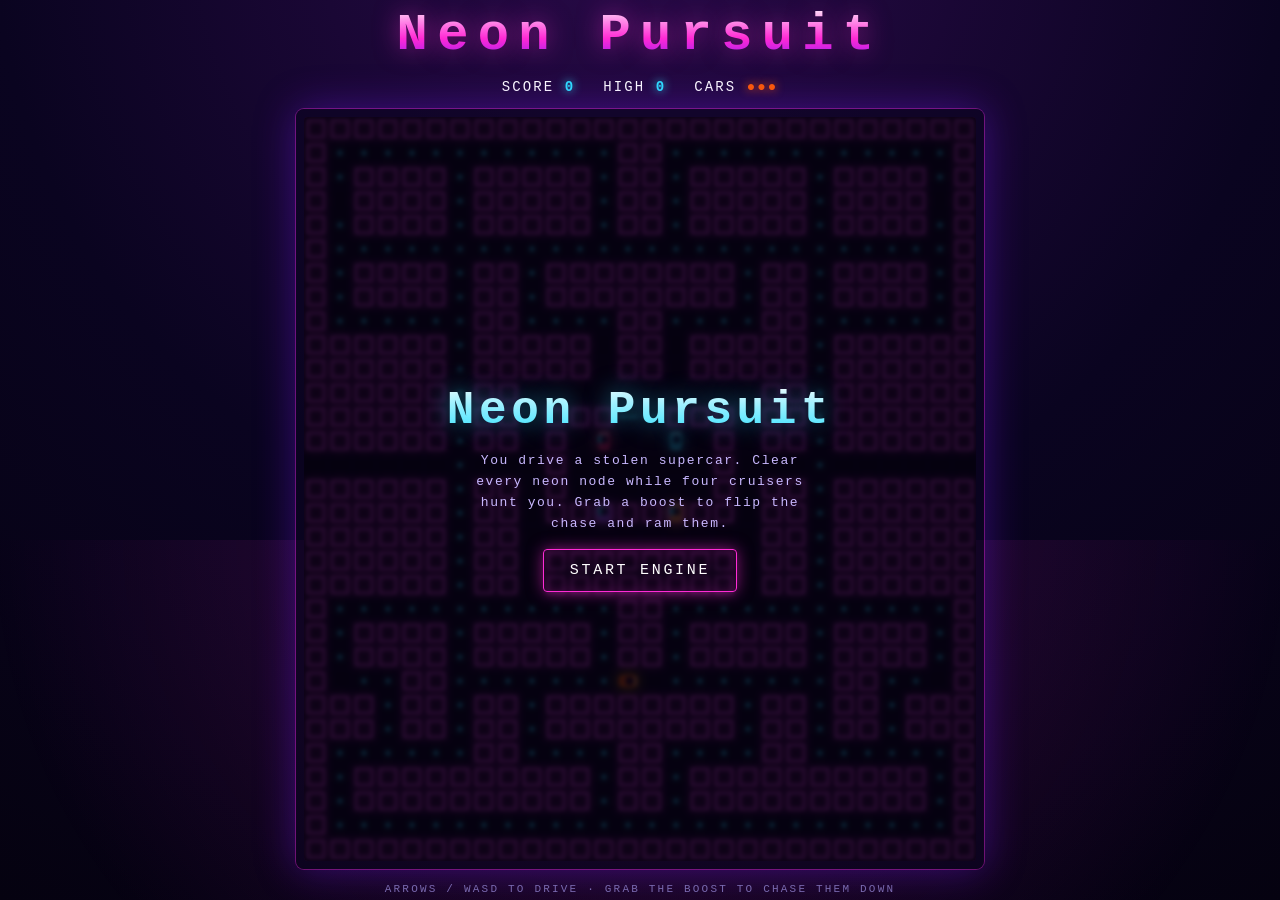
==== pages/game.html @ 7eb63359 "did my first upload" ====
<!DOCTYPE html>
<html lang="en">
<head>
<meta charset="UTF-8">
<meta name="viewport" content="width=device-width, initial-scale=1.0">
<title>NEON PURSUIT</title>
<style>
  :root{
    --bg:#0a0420;
    --grid:#1b0b3a;
    --wall:#2d1b69;
    --wall-glow:#ff2bd6;
    --road:#06030f;
    --player:#ff5c00;
    --player-glow:#ffb000;
    --dot:#2de2ff;
    --power:#fff04d;
    --p1:#ff2d6f;
    --p2:#2de2ff;
    --p3:#b14dff;
    --p4:#ff8a3d;
  }
  *{box-sizing:border-box;margin:0;padding:0;}
  html,body{height:100%;}
  body{
    background:
      radial-gradient(circle at 50% -10%, #2a0a4a 0%, var(--bg) 55%, #050210 100%);
    font-family:'Courier New',monospace;
    color:#fff;
    display:flex;
    flex-direction:column;
    align-items:center;
    justify-content:center;
    min-height:100vh;
    gap:14px;
    overflow:hidden;
    padding:16px;
  }
  /* horizon sun glow at the bottom */
  body::after{
    content:"";
    position:fixed;
    bottom:-40vh; left:50%;
    width:120vw; height:80vh;
    transform:translateX(-50%);
    background:radial-gradient(ellipse at center top, rgba(255,43,214,.18), transparent 60%);
    pointer-events:none;
    z-index:0;
  }
  .title{
    position:relative; z-index:2;
    font-size:clamp(26px,6vw,52px);
    font-weight:bold;
    letter-spacing:.18em;
    background:linear-gradient(180deg,#fff 0%,#ff2bd6 55%,#7a18ff 100%);
    -webkit-background-clip:text; background-clip:text;
    -webkit-text-fill-color:transparent;
    text-shadow:0 0 24px rgba(255,43,214,.5);
    text-align:center;
  }
  .hud{
    position:relative; z-index:2;
    display:flex; gap:28px; align-items:center;
    font-size:14px; letter-spacing:.15em;
    text-transform:uppercase;
  }
  .hud b{color:var(--p2);font-weight:bold;text-shadow:0 0 10px var(--p2);}
  .hud .lives b{color:var(--player);text-shadow:0 0 10px var(--player);}
  .stage{
    position:relative; z-index:2;
    border-radius:8px;
    padding:8px;
    background:rgba(10,4,32,.6);
    box-shadow:0 0 0 1px rgba(255,43,214,.35), 0 0 40px rgba(122,24,255,.4);
  }
  canvas{display:block;border-radius:4px;}
  .msg{
    position:absolute; inset:8px;
    display:none;
    align-items:center; justify-content:center;
    flex-direction:column; gap:14px;
    background:rgba(5,2,16,.82);
    border-radius:4px;
    text-align:center;
    backdrop-filter:blur(2px);
  }
  .msg.show{display:flex;}
  .msg h2{
    font-size:clamp(24px,7vw,46px); letter-spacing:.1em;
    background:linear-gradient(180deg,#fff,#2de2ff);
    -webkit-background-clip:text;background-clip:text;-webkit-text-fill-color:transparent;
    text-shadow:0 0 24px rgba(45,226,255,.5);
  }
  .msg.lose h2{
    background:linear-gradient(180deg,#fff,#ff2d6f);
    -webkit-background-clip:text;background-clip:text;-webkit-text-fill-color:transparent;
    text-shadow:0 0 24px rgba(255,45,111,.5);
  }
  .btn{
    font-family:inherit; cursor:pointer;
    padding:12px 26px; font-size:15px; letter-spacing:.18em; text-transform:uppercase;
    color:#fff; background:transparent;
    border:1px solid var(--wall-glow); border-radius:4px;
    box-shadow:0 0 16px rgba(255,43,214,.5), inset 0 0 16px rgba(255,43,214,.18);
    transition:transform .1s ease, box-shadow .2s ease;
  }
  .btn:hover{transform:translateY(-2px);box-shadow:0 0 26px rgba(255,43,214,.8), inset 0 0 22px rgba(255,43,214,.3);}
  .hint{position:relative;z-index:2;font-size:11px;letter-spacing:.2em;color:#7a6ab0;text-transform:uppercase;}
</style>
</head>
<body>
  <div class="title">Neon Pursuit</div>
  <div class="hud">
    <div>Score <b id="score">0</b></div>
    <div>High <b id="high">0</b></div>
    <div class="lives">Cars <b id="lives">●●●</b></div>
  </div>

  <div class="stage">
    <canvas id="game"></canvas>
    <div class="msg" id="msg">
      <h2 id="msgTitle">Neon Pursuit</h2>
      <p id="msgText" style="letter-spacing:.12em;color:#c9b8ff;font-size:13px;max-width:340px;line-height:1.6;"></p>
      <button class="btn" id="startBtn">Start Engine</button>
    </div>
  </div>
  <div class="hint">Arrows / WASD to drive · Grab the boost to chase them down</div>

<script>
const TILE = 24;
// Map legend: # wall, . dot, o power-pellet/boost, space empty road,
// P player spawn, - police gate/door
const MAP = [
"############################",
"#............##............#",
"#.####.#####.##.#####.####.#",
"#o####.#####.##.#####.####o#",
"#.####.#####.##.#####.####.#",
"#..........................#",
"#.####.##.########.##.####.#",
"#.####.##.########.##.####.#",
"#......##....##....##......#",
"######.##### ## #####.######",
"######.##### ## #####.######",
"######.##          ##.######",
"######.## ###--### ##.######",
"######.## #      # ##.######",
"      .   #      #   .      ",
"######.## #      # ##.######",
"######.## ######## ##.######",
"######.##          ##.######",
"######.## ######## ##.######",
"######.## ######## ##.######",
"#............##............#",
"#.####.#####.##.#####.####.#",
"#.####.#####.##.#####.####.#",
"#o..##.......P .......##..o#",
"###.##.##.########.##.##.###",
"###.##.##.########.##.##.###",
"#......##....##....##......#",
"#.##########.##.##########.#",
"#.##########.##.##########.#",
"#..........................#",
"############################"
];

const ROWS = MAP.length;
const COLS = MAP[0].length;

const canvas = document.getElementById('game');
const ctx = canvas.getContext('2d');
canvas.width = COLS * TILE;
canvas.height = ROWS * TILE;

const scoreEl = document.getElementById('score');
const highEl = document.getElementById('high');
const livesEl = document.getElementById('lives');
const msg = document.getElementById('msg');
const msgTitle = document.getElementById('msgTitle');
const msgText = document.getElementById('msgText');
const startBtn = document.getElementById('startBtn');

let grid, dotsLeft, score, lives, highScore, state, frame, powerTimer;
highScore = Number(localStorage.getItem('neon-high')||0); // safe inside try below
try { highScore = Number(localStorage.getItem('neon-high')||0); } catch(e){ highScore = 0; }
highEl.textContent = highScore;

const POLICE_COLORS = ['--p1','--p2','--p3','--p4'];

let player, police;

function cssVar(name){ return getComputedStyle(document.documentElement).getPropertyValue(name).trim(); }

function buildGrid(){
  grid = [];
  dotsLeft = 0;
  for(let r=0;r<ROWS;r++){
    grid[r]=[];
    for(let c=0;c<COLS;c++){
      const ch = MAP[r][c];
      let cell = {wall:false, dot:false, power:false, gate:false};
      if(ch==='#') cell.wall=true;
      else if(ch==='.'){cell.dot=true; dotsLeft++;}
      else if(ch==='o'){cell.power=true; dotsLeft++;}
      else if(ch==='-'){cell.gate=true;}
      grid[r][c]=cell;
    }
  }
}

function findChar(target){
  for(let r=0;r<ROWS;r++) for(let c=0;c<COLS;c++) if(MAP[r][c]===target) return {r,c};
  return {r:1,c:1};
}

function resetEntities(){
  const p = findChar('P');
  player = {
    x:p.c, y:p.r, px:p.c, py:p.r,
    dir:{x:0,y:0}, want:{x:0,y:0},
    speed:0.12, mouth:0
  };
  // police start near the central pen
  const homes=[{x:12,y:13},{x:15,y:13},{x:12,y:16},{x:15,y:16}];
  police = homes.map((h,i)=>({
    x:h.x, y:h.y, px:h.x, py:h.y,
    dir:{x:0,y:-1},
    speed:0.085 + i*0.004,
    color:cssVar(POLICE_COLORS[i]),
    frightened:false, eaten:false,
    home:h, release:i*45+30, timer:0
  }));
}

function startGame(){
  buildGrid();
  score=0; lives=3; powerTimer=0; frame=0;
  resetEntities();
  updateHud();
  state='play';
  msg.classList.remove('show','lose');
}

function updateHud(){
  scoreEl.textContent=score;
  highEl.textContent=highScore;
  livesEl.textContent='●'.repeat(Math.max(0,lives)) || '—';
}

function tileAt(x,y){
  let r=Math.round(y), c=Math.round(x);
  // tunnel wrap
  if(c<0) c=COLS-1; if(c>=COLS) c=0;
  if(r<0||r>=ROWS) return {wall:true,gate:false};
  return grid[r][c];
}

function canMove(x,y,allowGate){
  let c=Math.round(x), r=Math.round(y);
  if(c<0||c>=COLS) return true; // tunnel
  if(r<0||r>=ROWS) return false;
  const cell=grid[r][c];
  if(cell.wall) return false;
  if(cell.gate && !allowGate) return false;
  return true;
}

const keymap={
  ArrowUp:[0,-1],ArrowDown:[0,1],ArrowLeft:[-1,0],ArrowRight:[1,0],
  w:[0,-1],s:[0,1],a:[-1,0],d:[1,0],W:[0,-1],S:[0,1],A:[-1,0],D:[1,0]
};
addEventListener('keydown',e=>{
  if(keymap[e.key]){
    e.preventDefault();
    player.want={x:keymap[e.key][0],y:keymap[e.key][1]};
  }
});

function aligned(e){ return Math.abs(e.x-Math.round(e.x))<0.06 && Math.abs(e.y-Math.round(e.y))<0.06; }

function moveEntity(e, allowGate){
  if(aligned(e)){
    e.x=Math.round(e.x); e.y=Math.round(e.y);
    // player: try desired direction
    if(e===player && (player.want.x||player.want.y)){
      if(canMove(e.x+player.want.x, e.y+player.want.y, allowGate)){
        e.dir={...player.want};
      }
    }
    if(!canMove(e.x+e.dir.x, e.y+e.dir.y, allowGate)){
      if(e===player){ e.dir={x:0,y:0}; }
    }
  }
  e.x += e.dir.x*e.speed;
  e.y += e.dir.y*e.speed;
  // tunnel wrap
  if(e.x< -0.5) e.x=COLS-0.5;
  if(e.x> COLS-0.5) e.x=-0.5;
}

function policeAI(e){
  if(!aligned(e)) return;
  e.x=Math.round(e.x); e.y=Math.round(e.y);
  const allowGate = e.eaten || (e.atHome);
  // choose direction toward target, avoiding reversing unless dead end
  const opts=[[1,0],[-1,0],[0,1],[0,-1]].filter(([dx,dy])=>{
    if(dx===-e.dir.x && dy===-e.dir.y) return false; // no reverse
    return canMove(e.x+dx,e.y+dy, e.eaten);
  });
  let choices = opts.length?opts:[[-e.dir.x,-e.dir.y]];

  let target;
  if(e.eaten){ target={x:e.home.x,y:e.home.y}; }
  else if(e.frightened){
    // run away: pick farthest
    choices.sort(()=>Math.random()-0.5);
    target=null;
  } else {
    target={x:player.x + player.dir.x*2, y:player.y + player.dir.y*2};
  }

  if(target){
    choices.sort((A,B)=>{
      const da=(e.x+A[0]-target.x)**2+(e.y+A[1]-target.y)**2;
      const db=(e.x+B[0]-target.x)**2+(e.y+B[1]-target.y)**2;
      return da-db;
    });
  }
  const pick=choices[0];
  e.dir={x:pick[0],y:pick[1]};

  if(e.eaten && Math.abs(e.x-e.home.x)<0.6 && Math.abs(e.y-e.home.y)<0.6){
    e.eaten=false; e.frightened=false;
  }
}

function eatStuff(){
  const c=Math.round(player.x), r=Math.round(player.y);
  if(r<0||r>=ROWS||c<0||c>=COLS) return;
  const cell=grid[r][c];
  if(cell.dot){ cell.dot=false; dotsLeft--; score+=10; updateHud(); }
  if(cell.power){
    cell.power=false; dotsLeft--; score+=50; powerTimer=400;
    police.forEach(p=>{ if(!p.eaten) p.frightened=true; });
    updateHud();
  }
  if(dotsLeft<=0){ win(); }
}

function checkCollisions(){
  police.forEach(p=>{
    const d=Math.hypot(p.x-player.x, p.y-player.y);
    if(d<0.6){
      if(p.frightened && !p.eaten){
        p.eaten=true; p.frightened=false; score+=200; updateHud();
      } else if(!p.eaten){
        loseLife();
      }
    }
  });
}

function loseLife(){
  lives--; updateHud();
  if(lives<=0){ gameOver(); return; }
  // brief reset
  const p=findChar('P');
  player.x=p.c; player.y=p.r; player.dir={x:0,y:0}; player.want={x:0,y:0};
  police.forEach((pl,i)=>{
    pl.x=pl.home.x; pl.y=pl.home.y; pl.dir={x:0,y:-1};
    pl.frightened=false; pl.eaten=false; pl.timer=0; pl.release=i*30+20;
  });
  powerTimer=0;
  state='pause'; setTimeout(()=>{ if(state==='pause') state='play'; },800);
}

function win(){
  state='over';
  saveHigh();
  msg.classList.remove('lose'); msg.classList.add('show');
  msgTitle.textContent='You Escaped';
  msgText.textContent='Outran every cruiser on the grid. Score '+score+'.';
  startBtn.textContent='Drive Again';
}
function gameOver(){
  state='over';
  saveHigh();
  msg.classList.add('show','lose');
  msgTitle.textContent='Busted';
  msgText.textContent='The police boxed you in. Final score '+score+'.';
  startBtn.textContent='Retry';
}
function saveHigh(){
  if(score>highScore){ highScore=score; try{localStorage.setItem('neon-high',highScore);}catch(e){} }
  updateHud();
}

/* ---------- RENDERING ---------- */
function drawMaze(){
  ctx.fillStyle=cssVar('--road');
  ctx.fillRect(0,0,canvas.width,canvas.height);

  // faint synth grid floor
  ctx.strokeStyle='rgba(122,24,255,0.08)';
  ctx.lineWidth=1;
  for(let x=0;x<=COLS;x++){ctx.beginPath();ctx.moveTo(x*TILE,0);ctx.lineTo(x*TILE,canvas.height);ctx.stroke();}
  for(let y=0;y<=ROWS;y++){ctx.beginPath();ctx.moveTo(0,y*TILE);ctx.lineTo(canvas.width,y*TILE);ctx.stroke();}

  const wall=cssVar('--wall-glow');
  for(let r=0;r<ROWS;r++){
    for(let c=0;c<COLS;c++){
      const cell=grid[r][c];
      const x=c*TILE, y=r*TILE;
      if(cell.wall){
        ctx.save();
        ctx.shadowColor=wall; ctx.shadowBlur=10;
        ctx.strokeStyle=wall; ctx.lineWidth=2.5;
        ctx.strokeRect(x+4,y+4,TILE-8,TILE-8);
        ctx.shadowBlur=0;
        ctx.strokeStyle='rgba(45,226,255,0.35)';
        ctx.lineWidth=1;
        ctx.strokeRect(x+4,y+4,TILE-8,TILE-8);
        ctx.restore();
      }
      if(cell.gate){
        ctx.strokeStyle='rgba(45,226,255,0.7)';
        ctx.lineWidth=3;
        ctx.beginPath();ctx.moveTo(x+2,y+TILE/2);ctx.lineTo(x+TILE-2,y+TILE/2);ctx.stroke();
      }
      if(cell.dot){
        ctx.fillStyle=cssVar('--dot');
        ctx.shadowColor=cssVar('--dot'); ctx.shadowBlur=6;
        ctx.beginPath();ctx.arc(x+TILE/2,y+TILE/2,2.2,0,7);ctx.fill();
        ctx.shadowBlur=0;
      }
      if(cell.power){
        const pulse=3.5+Math.sin(frame*0.18)*1.6;
        ctx.fillStyle=cssVar('--power');
        ctx.shadowColor=cssVar('--power'); ctx.shadowBlur=14;
        ctx.beginPath();ctx.arc(x+TILE/2,y+TILE/2,pulse,0,7);ctx.fill();
        ctx.shadowBlur=0;
      }
    }
  }
}

function drawCar(cx,cy,angle,bodyColor,glowColor,isPolice,flash){
  ctx.save();
  ctx.translate(cx,cy);
  ctx.rotate(angle);
  const w=TILE*0.78, h=TILE*0.5;
  ctx.shadowColor=glowColor; ctx.shadowBlur=14;
  // body
  ctx.fillStyle=bodyColor;
  roundRect(-w/2,-h/2,w,h,4); ctx.fill();
  ctx.shadowBlur=0;
  // cabin
  ctx.fillStyle='rgba(10,4,32,0.85)';
  roundRect(-w*0.12,-h*0.34,w*0.42,h*0.68,2); ctx.fill();
  // headlights (front = +x)
  ctx.fillStyle=isPolice?'#fff':'#fff7c0';
  ctx.fillRect(w/2-3,-h/2+2,2,3);
  ctx.fillRect(w/2-3,h/2-5,2,3);
  // police light bar
  if(isPolice){
    ctx.fillStyle = flash ? '#ff2d6f' : '#2de2ff';
    ctx.shadowColor = ctx.fillStyle; ctx.shadowBlur=10;
    roundRect(-w*0.12,-h*0.5,w*0.42,3,1); ctx.fill();
    ctx.shadowBlur=0;
  }
  ctx.restore();
}
function roundRect(x,y,w,h,r){
  ctx.beginPath();
  ctx.moveTo(x+r,y);
  ctx.arcTo(x+w,y,x+w,y+h,r);
  ctx.arcTo(x+w,y+h,x,y+h,r);
  ctx.arcTo(x,y+h,x,y,r);
  ctx.arcTo(x,y,x+w,y,r);
  ctx.closePath();
}

function dirAngle(d){
  if(d.x>0) return 0;
  if(d.x<0) return Math.PI;
  if(d.y>0) return Math.PI/2;
  if(d.y<0) return -Math.PI/2;
  return 0;
}

function drawEntities(){
  // player sports car
  const pcx=player.x*TILE+TILE/2, pcy=player.y*TILE+TILE/2;
  let ang = (player.dir.x||player.dir.y) ? dirAngle(player.dir) : 0;
  drawCar(pcx,pcy,ang,cssVar('--player'),cssVar('--player-glow'),false,false);

  // police
  police.forEach(p=>{
    const cx=p.x*TILE+TILE/2, cy=p.y*TILE+TILE/2;
    let col=p.color, glow=p.color;
    if(p.eaten){ col='rgba(45,226,255,0.25)'; glow='rgba(45,226,255,0.4)'; }
    else if(p.frightened){
      const blink = powerTimer<120 && Math.floor(frame/8)%2===0;
      col = blink ? '#fff' : '#1240ff'; glow=col;
    }
    drawCar(cx,cy,dirAngle(p.dir),col,glow,true,Math.floor(frame/6)%2===0);
  });
}

/* ---------- LOOP ---------- */
function loop(){
  requestAnimationFrame(loop);
  frame++;
  if(state==='play'){
    moveEntity(player,false);
    eatStuff();
    police.forEach(p=>{
      p.timer++;
      const released = p.timer>p.release;
      p.atHome = !released;
      if(!released){
        // idle bobbing in the pen
        p.dir = (Math.floor(frame/40)%2===0)?{x:0,y:-1}:{x:0,y:1};
        if(!canMove(p.x+p.dir.x,p.y+p.dir.y,true)) p.dir={x:-p.dir.x,y:-p.dir.y};
        moveEntity(p,true);
      } else {
        policeAI(p);
        moveEntity(p, p.eaten);
      }
    });
    if(powerTimer>0){
      powerTimer--;
      if(powerTimer===0) police.forEach(p=>p.frightened=false);
    }
    checkCollisions();
  }
  drawMaze();
  drawEntities();
}

startBtn.addEventListener('click',startGame);

// initial idle screen
buildGrid(); resetEntities();
msg.classList.add('show');
msgTitle.textContent='Neon Pursuit';
msgText.textContent='You drive a stolen supercar. Clear every neon node while four cruisers hunt you. Grab a boost to flip the chase and ram them.';
loop();
</script>
</body>
</html>
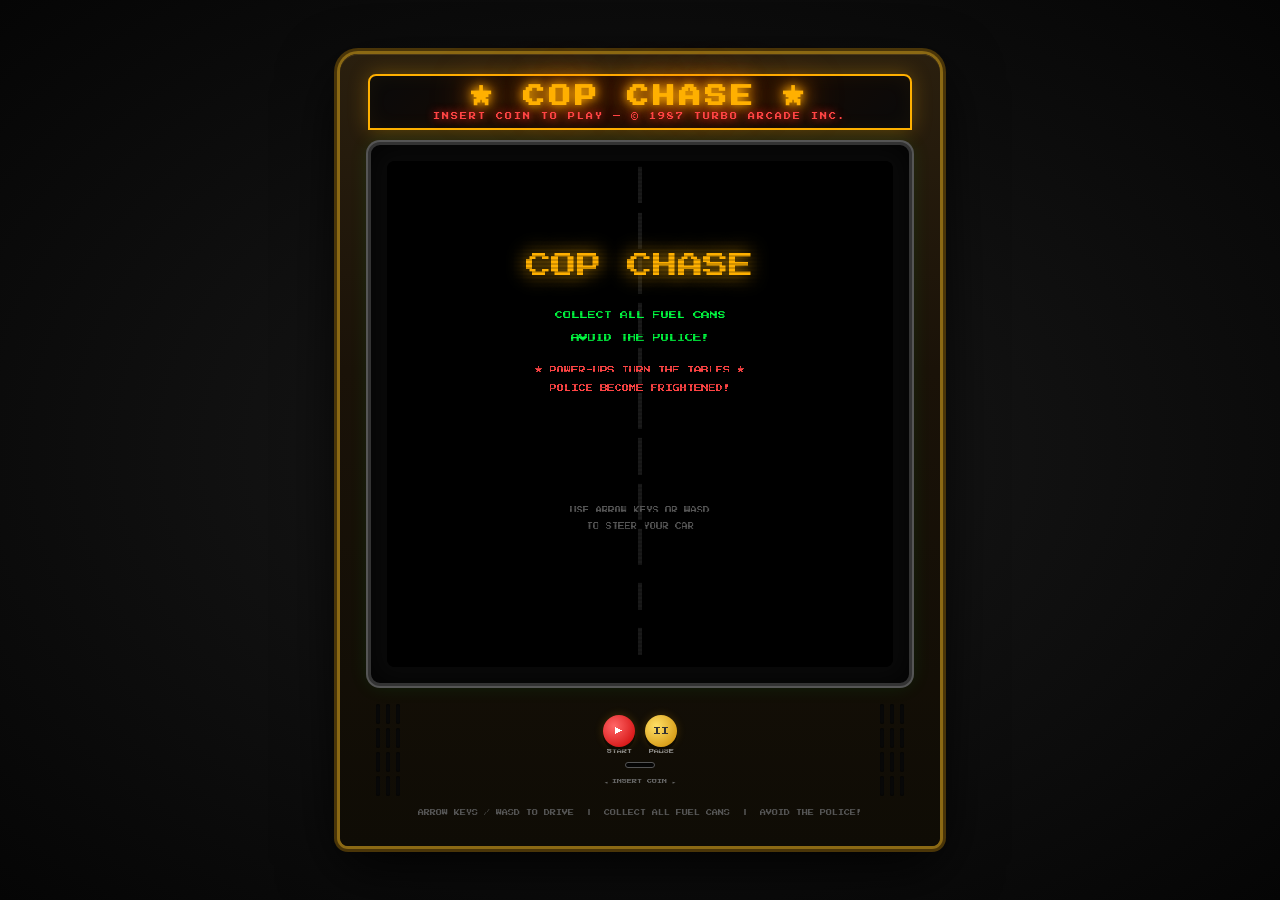
==== commit 78aff048: "made updates to these files, so here's the update." ====
--- a/pages/game.html
+++ b/pages/game.html
@@ -3,549 +3,1069 @@
 <head>
 <meta charset="UTF-8">
 <meta name="viewport" content="width=device-width, initial-scale=1.0">
-<title>NEON PURSUIT</title>
+<title>COP CHASE - Arcade</title>
+<link href="https://fonts.googleapis.com/css2?family=Press+Start+2P&display=swap" rel="stylesheet">
 <style>
-  :root{
-    --bg:#0a0420;
-    --grid:#1b0b3a;
-    --wall:#2d1b69;
-    --wall-glow:#ff2bd6;
-    --road:#06030f;
-    --player:#ff5c00;
-    --player-glow:#ffb000;
-    --dot:#2de2ff;
-    --power:#fff04d;
-    --p1:#ff2d6f;
-    --p2:#2de2ff;
-    --p3:#b14dff;
-    --p4:#ff8a3d;
-  }
-  *{box-sizing:border-box;margin:0;padding:0;}
-  html,body{height:100%;}
-  body{
-    background:
-      radial-gradient(circle at 50% -10%, #2a0a4a 0%, var(--bg) 55%, #050210 100%);
-    font-family:'Courier New',monospace;
-    color:#fff;
-    display:flex;
-    flex-direction:column;
-    align-items:center;
-    justify-content:center;
-    min-height:100vh;
-    gap:14px;
-    overflow:hidden;
-    padding:16px;
-  }
-  /* horizon sun glow at the bottom */
-  body::after{
-    content:"";
-    position:fixed;
-    bottom:-40vh; left:50%;
-    width:120vw; height:80vh;
-    transform:translateX(-50%);
-    background:radial-gradient(ellipse at center top, rgba(255,43,214,.18), transparent 60%);
-    pointer-events:none;
-    z-index:0;
-  }
-  .title{
-    position:relative; z-index:2;
-    font-size:clamp(26px,6vw,52px);
-    font-weight:bold;
-    letter-spacing:.18em;
-    background:linear-gradient(180deg,#fff 0%,#ff2bd6 55%,#7a18ff 100%);
-    -webkit-background-clip:text; background-clip:text;
-    -webkit-text-fill-color:transparent;
-    text-shadow:0 0 24px rgba(255,43,214,.5);
-    text-align:center;
-  }
-  .hud{
-    position:relative; z-index:2;
-    display:flex; gap:28px; align-items:center;
-    font-size:14px; letter-spacing:.15em;
-    text-transform:uppercase;
-  }
-  .hud b{color:var(--p2);font-weight:bold;text-shadow:0 0 10px var(--p2);}
-  .hud .lives b{color:var(--player);text-shadow:0 0 10px var(--player);}
-  .stage{
-    position:relative; z-index:2;
-    border-radius:8px;
-    padding:8px;
-    background:rgba(10,4,32,.6);
-    box-shadow:0 0 0 1px rgba(255,43,214,.35), 0 0 40px rgba(122,24,255,.4);
-  }
-  canvas{display:block;border-radius:4px;}
-  .msg{
-    position:absolute; inset:8px;
-    display:none;
-    align-items:center; justify-content:center;
-    flex-direction:column; gap:14px;
-    background:rgba(5,2,16,.82);
-    border-radius:4px;
-    text-align:center;
-    backdrop-filter:blur(2px);
-  }
-  .msg.show{display:flex;}
-  .msg h2{
-    font-size:clamp(24px,7vw,46px); letter-spacing:.1em;
-    background:linear-gradient(180deg,#fff,#2de2ff);
-    -webkit-background-clip:text;background-clip:text;-webkit-text-fill-color:transparent;
-    text-shadow:0 0 24px rgba(45,226,255,.5);
-  }
-  .msg.lose h2{
-    background:linear-gradient(180deg,#fff,#ff2d6f);
-    -webkit-background-clip:text;background-clip:text;-webkit-text-fill-color:transparent;
-    text-shadow:0 0 24px rgba(255,45,111,.5);
-  }
-  .btn{
-    font-family:inherit; cursor:pointer;
-    padding:12px 26px; font-size:15px; letter-spacing:.18em; text-transform:uppercase;
-    color:#fff; background:transparent;
-    border:1px solid var(--wall-glow); border-radius:4px;
-    box-shadow:0 0 16px rgba(255,43,214,.5), inset 0 0 16px rgba(255,43,214,.18);
-    transition:transform .1s ease, box-shadow .2s ease;
-  }
-  .btn:hover{transform:translateY(-2px);box-shadow:0 0 26px rgba(255,43,214,.8), inset 0 0 22px rgba(255,43,214,.3);}
-  .hint{position:relative;z-index:2;font-size:11px;letter-spacing:.2em;color:#7a6ab0;text-transform:uppercase;}
+  * { margin: 0; padding: 0; box-sizing: border-box; }
+
+  body {
+    background: #111;
+    display: flex;
+    align-items: center;
+    justify-content: center;
+    min-height: 100vh;
+    font-family: 'Press Start 2P', monospace;
+    background: radial-gradient(ellipse at center, #1a1a1a 0%, #050505 100%);
+  }
+
+  .cabinet {
+    display: flex;
+    flex-direction: column;
+    align-items: center;
+    background: linear-gradient(180deg, #2a1f0e 0%, #1a1208 40%, #0f0c05 100%);
+    border-radius: 18px 18px 8px 8px;
+    padding: 20px 28px 28px;
+    box-shadow:
+      0 0 0 3px #8B6914,
+      0 0 0 6px #4a3508,
+      0 20px 60px rgba(0,0,0,0.9),
+      inset 0 1px 0 rgba(255,200,80,0.15);
+    position: relative;
+    max-width: 600px;
+    width: 100%;
+  }
+
+  .marquee {
+    background: linear-gradient(135deg, #0a0a0a 0%, #1a0a00 50%, #0a0a0a 100%);
+    border: 2px solid #FFB000;
+    border-radius: 8px 8px 0 0;
+    padding: 10px 24px 8px;
+    margin-bottom: 12px;
+    text-align: center;
+    box-shadow: 0 0 20px rgba(255,176,0,0.3), inset 0 0 20px rgba(255,176,0,0.05);
+    width: 100%;
+  }
+
+  .marquee h1 {
+    font-size: 22px;
+    color: #FFB000;
+    text-shadow: 0 0 10px #FFB000, 0 0 20px #FF8800, 0 0 40px #FF6600;
+    letter-spacing: 4px;
+    animation: flicker 4s infinite;
+  }
+
+  .marquee .sub {
+    font-size: 7px;
+    color: #FF4444;
+    letter-spacing: 2px;
+    margin-top: 5px;
+    text-shadow: 0 0 8px #FF2222;
+  }
+
+  @keyframes flicker {
+    0%,95%,100% { opacity: 1; }
+    96% { opacity: 0.8; }
+    97% { opacity: 1; }
+    98% { opacity: 0.6; }
+    99% { opacity: 1; }
+  }
+
+  .screen-bezel {
+    background: #0a0a0a;
+    border-radius: 12px;
+    padding: 16px;
+    border: 3px solid #333;
+    box-shadow:
+      inset 0 0 30px rgba(0,0,0,0.8),
+      0 0 0 2px #555,
+      0 0 20px rgba(0,255,65,0.1);
+    position: relative;
+    width: 100%;
+  }
+
+  .screen-inner {
+    position: relative;
+    border-radius: 8px;
+    overflow: hidden;
+    background: #000;
+  }
+
+  canvas {
+    display: block;
+    width: 100%;
+    image-rendering: pixelated;
+    border-radius: 6px;
+  }
+
+  /* CRT scanline overlay */
+  .screen-inner::after {
+    content: '';
+    position: absolute;
+    inset: 0;
+    background: repeating-linear-gradient(
+      0deg,
+      transparent,
+      transparent 2px,
+      rgba(0,0,0,0.18) 2px,
+      rgba(0,0,0,0.18) 4px
+    );
+    pointer-events: none;
+    border-radius: 6px;
+    z-index: 10;
+  }
+
+  /* CRT phosphor glow */
+  .screen-inner::before {
+    content: '';
+    position: absolute;
+    inset: 0;
+    background: radial-gradient(ellipse at center, transparent 60%, rgba(0,0,0,0.4) 100%);
+    pointer-events: none;
+    border-radius: 6px;
+    z-index: 11;
+  }
+
+  .controls-panel {
+    display: flex;
+    align-items: center;
+    justify-content: space-between;
+    width: 100%;
+    margin-top: 18px;
+    padding: 0 8px;
+    gap: 12px;
+  }
+
+  .speaker-grills {
+    display: flex;
+    gap: 6px;
+  }
+
+  .speaker-col {
+    display: flex;
+    flex-direction: column;
+    gap: 4px;
+  }
+
+  .speaker-hole {
+    width: 4px;
+    height: 20px;
+    background: #0a0a0a;
+    border-radius: 2px;
+    box-shadow: inset 0 0 3px rgba(0,0,0,0.8);
+  }
+
+  .center-controls {
+    display: flex;
+    flex-direction: column;
+    align-items: center;
+    gap: 8px;
+  }
+
+  .btn-row {
+    display: flex;
+    gap: 10px;
+  }
+
+  .arcade-btn {
+    width: 32px;
+    height: 32px;
+    border-radius: 50%;
+    border: none;
+    cursor: pointer;
+    font-size: 8px;
+    font-family: 'Press Start 2P', monospace;
+    box-shadow:
+      0 4px 0 rgba(0,0,0,0.5),
+      0 0 10px rgba(255,176,0,0.2);
+    transition: transform 0.1s, box-shadow 0.1s;
+    position: relative;
+    top: 0;
+  }
+
+  .arcade-btn:active {
+    top: 3px;
+    box-shadow: 0 1px 0 rgba(0,0,0,0.5);
+  }
+
+  .btn-red { background: radial-gradient(circle at 35% 35%, #FF6666, #CC0000); color: #fff; }
+  .btn-yellow { background: radial-gradient(circle at 35% 35%, #FFE066, #CC8800); color: #333; }
+  .btn-label {
+    font-size: 5px;
+    color: #888;
+    text-align: center;
+    margin-top: 2px;
+  }
+
+  .coin-slot {
+    background: #0a0a0a;
+    width: 30px;
+    height: 6px;
+    border-radius: 3px;
+    border: 1px solid #555;
+    box-shadow: inset 0 2px 4px rgba(0,0,0,0.8);
+  }
+
+  .coin-label {
+    font-size: 5px;
+    color: #666;
+    margin-top: 3px;
+  }
+
+  .instructions {
+    font-size: 6px;
+    color: #555;
+    text-align: center;
+    margin-top: 12px;
+    line-height: 1.8;
+  }
 </style>
 </head>
 <body>
-  <div class="title">Neon Pursuit</div>
-  <div class="hud">
-    <div>Score <b id="score">0</b></div>
-    <div>High <b id="high">0</b></div>
-    <div class="lives">Cars <b id="lives">●●●</b></div>
+
+<div class="cabinet">
+  <div class="marquee">
+    <h1>★ COP CHASE ★</h1>
+    <div class="sub">INSERT COIN TO PLAY — © 1987 TURBO ARCADE INC.</div>
   </div>
 
-  <div class="stage">
-    <canvas id="game"></canvas>
-    <div class="msg" id="msg">
-      <h2 id="msgTitle">Neon Pursuit</h2>
-      <p id="msgText" style="letter-spacing:.12em;color:#c9b8ff;font-size:13px;max-width:340px;line-height:1.6;"></p>
-      <button class="btn" id="startBtn">Start Engine</button>
+  <div class="screen-bezel">
+    <div class="screen-inner">
+      <canvas id="gameCanvas" width="560" height="560"></canvas>
     </div>
   </div>
-  <div class="hint">Arrows / WASD to drive · Grab the boost to chase them down</div>
+
+  <div class="controls-panel">
+    <div class="speaker-grills">
+      <div class="speaker-col">
+        <div class="speaker-hole"></div><div class="speaker-hole"></div>
+        <div class="speaker-hole"></div><div class="speaker-hole"></div>
+      </div>
+      <div class="speaker-col">
+        <div class="speaker-hole"></div><div class="speaker-hole"></div>
+        <div class="speaker-hole"></div><div class="speaker-hole"></div>
+      </div>
+      <div class="speaker-col">
+        <div class="speaker-hole"></div><div class="speaker-hole"></div>
+        <div class="speaker-hole"></div><div class="speaker-hole"></div>
+      </div>
+    </div>
+
+    <div class="center-controls">
+      <div class="btn-row">
+        <div style="text-align:center">
+          <button class="arcade-btn btn-red" onclick="startGame()">▶</button>
+          <div class="btn-label">START</div>
+        </div>
+        <div style="text-align:center">
+          <button class="arcade-btn btn-yellow" onclick="pauseGame()">II</button>
+          <div class="btn-label">PAUSE</div>
+        </div>
+      </div>
+      <div class="coin-slot"></div>
+      <div class="coin-label">◄ INSERT COIN ►</div>
+    </div>
+
+    <div class="speaker-grills">
+      <div class="speaker-col">
+        <div class="speaker-hole"></div><div class="speaker-hole"></div>
+        <div class="speaker-hole"></div><div class="speaker-hole"></div>
+      </div>
+      <div class="speaker-col">
+        <div class="speaker-hole"></div><div class="speaker-hole"></div>
+        <div class="speaker-hole"></div><div class="speaker-hole"></div>
+      </div>
+      <div class="speaker-col">
+        <div class="speaker-hole"></div><div class="speaker-hole"></div>
+        <div class="speaker-hole"></div><div class="speaker-hole"></div>
+      </div>
+    </div>
+  </div>
+
+  <div class="instructions">ARROW KEYS / WASD TO DRIVE &nbsp;|&nbsp; COLLECT ALL FUEL CANS &nbsp;|&nbsp; AVOID THE POLICE!</div>
+</div>
 
 <script>
-const TILE = 24;
-// Map legend: # wall, . dot, o power-pellet/boost, space empty road,
-// P player spawn, - police gate/door
-const MAP = [
-"############################",
-"#............##............#",
-"#.####.#####.##.#####.####.#",
-"#o####.#####.##.#####.####o#",
-"#.####.#####.##.#####.####.#",
-"#..........................#",
-"#.####.##.########.##.####.#",
-"#.####.##.########.##.####.#",
-"#......##....##....##......#",
-"######.##### ## #####.######",
-"######.##### ## #####.######",
-"######.##          ##.######",
-"######.## ###--### ##.######",
-"######.## #      # ##.######",
-"      .   #      #   .      ",
-"######.## #      # ##.######",
-"######.## ######## ##.######",
-"######.##          ##.######",
-"######.## ######## ##.######",
-"######.## ######## ##.######",
-"#............##............#",
-"#.####.#####.##.#####.####.#",
-"#.####.#####.##.#####.####.#",
-"#o..##.......P .......##..o#",
-"###.##.##.########.##.##.###",
-"###.##.##.########.##.##.###",
-"#......##....##....##......#",
-"#.##########.##.##########.#",
-"#.##########.##.##########.#",
-"#..........................#",
-"############################"
+const canvas = document.getElementById('gameCanvas');
+const ctx = canvas.getContext('2d');
+
+const CELL = 28;
+const COLS = 20;
+const ROWS = 20;
+const W = COLS * CELL;
+const H = ROWS * CELL;
+
+// Maze: 0=path, 1=wall, 2=fuel(dot), 3=powerup(energizer), 4=empty
+const MAZE_TEMPLATE = [
+  [1,1,1,1,1,1,1,1,1,1,1,1,1,1,1,1,1,1,1,1],
+  [1,2,2,2,2,2,2,2,2,1,1,2,2,2,2,2,2,2,2,1],
+  [1,3,1,1,2,1,1,1,2,1,1,2,1,1,1,2,1,1,3,1],
+  [1,2,1,1,2,1,1,1,2,1,1,2,1,1,1,2,1,1,2,1],
+  [1,2,2,2,2,2,2,2,2,2,2,2,2,2,2,2,2,2,2,1],
+  [1,2,1,1,2,1,2,1,1,1,1,1,1,2,1,2,1,1,2,1],
+  [1,2,2,2,2,1,2,2,2,1,1,2,2,2,1,2,2,2,2,1],
+  [1,1,1,1,2,1,1,1,0,0,0,0,1,1,1,2,1,1,1,1],
+  [0,0,0,1,2,1,0,0,0,0,0,0,0,0,1,2,1,0,0,0],
+  [1,1,1,1,2,1,0,1,1,4,4,1,1,0,1,2,1,1,1,1],
+  [0,0,0,0,2,0,0,1,4,4,4,4,1,0,0,2,0,0,0,0],
+  [1,1,1,1,2,1,0,1,1,1,1,1,1,0,1,2,1,1,1,1],
+  [0,0,0,1,2,1,0,0,0,0,0,0,0,0,1,2,1,0,0,0],
+  [1,1,1,1,2,1,0,1,1,1,1,1,1,0,1,2,1,1,1,1],
+  [1,2,2,2,2,2,2,2,2,1,1,2,2,2,2,2,2,2,2,1],
+  [1,2,1,1,2,1,1,1,2,1,1,2,1,1,1,2,1,1,2,1],
+  [1,3,2,1,2,2,2,2,2,2,2,2,2,2,2,2,1,2,3,1],
+  [1,1,2,1,2,1,2,1,1,1,1,1,1,2,1,2,1,2,1,1],
+  [1,2,2,2,2,2,2,2,2,1,1,2,2,2,2,2,2,2,2,1],
+  [1,1,1,1,1,1,1,1,1,1,1,1,1,1,1,1,1,1,1,1],
 ];
 
-const ROWS = MAP.length;
-const COLS = MAP[0].length;
-
-const canvas = document.getElementById('game');
-const ctx = canvas.getContext('2d');
-canvas.width = COLS * TILE;
-canvas.height = ROWS * TILE;
-
-const scoreEl = document.getElementById('score');
-const highEl = document.getElementById('high');
-const livesEl = document.getElementById('lives');
-const msg = document.getElementById('msg');
-const msgTitle = document.getElementById('msgTitle');
-const msgText = document.getElementById('msgText');
-const startBtn = document.getElementById('startBtn');
-
-let grid, dotsLeft, score, lives, highScore, state, frame, powerTimer;
-highScore = Number(localStorage.getItem('neon-high')||0); // safe inside try below
-try { highScore = Number(localStorage.getItem('neon-high')||0); } catch(e){ highScore = 0; }
-highEl.textContent = highScore;
-
-const POLICE_COLORS = ['--p1','--p2','--p3','--p4'];
-
-let player, police;
-
-function cssVar(name){ return getComputedStyle(document.documentElement).getPropertyValue(name).trim(); }
-
-function buildGrid(){
-  grid = [];
-  dotsLeft = 0;
-  for(let r=0;r<ROWS;r++){
-    grid[r]=[];
-    for(let c=0;c<COLS;c++){
-      const ch = MAP[r][c];
-      let cell = {wall:false, dot:false, power:false, gate:false};
-      if(ch==='#') cell.wall=true;
-      else if(ch==='.'){cell.dot=true; dotsLeft++;}
-      else if(ch==='o'){cell.power=true; dotsLeft++;}
-      else if(ch==='-'){cell.gate=true;}
-      grid[r][c]=cell;
-    }
-  }
-}
-
-function findChar(target){
-  for(let r=0;r<ROWS;r++) for(let c=0;c<COLS;c++) if(MAP[r][c]===target) return {r,c};
-  return {r:1,c:1};
-}
-
-function resetEntities(){
-  const p = findChar('P');
+let maze, score, lives, level, gameState, paused;
+let player, cops;
+let animFrame, lastTime, dotCount;
+let powerMode = false, powerTimer = 0;
+let titleBlink = true, blinkTimer = 0;
+
+// AudioContext for retro sounds
+let audioCtx;
+function getAudio() {
+  if (!audioCtx) audioCtx = new (window.AudioContext || window.webkitAudioContext)();
+  return audioCtx;
+}
+
+function beep(freq, dur, type='square', vol=0.08) {
+  try {
+    const ac = getAudio();
+    const o = ac.createOscillator();
+    const g = ac.createGain();
+    o.connect(g); g.connect(ac.destination);
+    o.type = type; o.frequency.value = freq;
+    g.gain.setValueAtTime(vol, ac.currentTime);
+    g.gain.exponentialRampToValueAtTime(0.001, ac.currentTime + dur);
+    o.start(); o.stop(ac.currentTime + dur);
+  } catch(e) {}
+}
+
+function playDot() { beep(800, 0.05, 'square', 0.05); }
+function playPower() { beep(200, 0.3, 'sawtooth', 0.1); beep(400, 0.2, 'sawtooth', 0.08); }
+function playDeath() {
+  [440,392,349,330,294,262,220].forEach((f,i)=>setTimeout(()=>beep(f,0.15,'square',0.1),i*80));
+}
+function playWin() {
+  [262,330,392,523,659,784].forEach((f,i)=>setTimeout(()=>beep(f,0.12,'square',0.12),i*80));
+}
+function playSiren() {
+  if (Math.random() < 0.08) beep(powerMode ? 600 : 880, 0.1, 'square', 0.04);
+}
+
+function initGame() {
+  maze = MAZE_TEMPLATE.map(r => [...r]);
+  score = 0;
+  lives = 3;
+  level = 1;
+  paused = false;
+  dotCount = 0;
+  maze.forEach(row => row.forEach(c => { if(c===2||c===3) dotCount++; }));
+  spawnEntities();
+  gameState = 'playing';
+}
+
+function spawnEntities() {
   player = {
-    x:p.c, y:p.r, px:p.c, py:p.r,
-    dir:{x:0,y:0}, want:{x:0,y:0},
-    speed:0.12, mouth:0
+    x: 10, y: 14,
+    dx: 0, dy: 0,
+    nextDx: 0, nextDy: 0,
+    animTimer: 0,
+    frame: 0,
+    dead: false,
+    deadTimer: 0,
   };
-  // police start near the central pen
-  const homes=[{x:12,y:13},{x:15,y:13},{x:12,y:16},{x:15,y:16}];
-  police = homes.map((h,i)=>({
-    x:h.x, y:h.y, px:h.x, py:h.y,
-    dir:{x:0,y:-1},
-    speed:0.085 + i*0.004,
-    color:cssVar(POLICE_COLORS[i]),
-    frightened:false, eaten:false,
-    home:h, release:i*45+30, timer:0
+  const copColors = ['#FF2222','#2222FF','#FF22FF','#22FFFF'];
+  const copStarts = [{x:9,y:9},{x:10,y:9},{x:9,y:10},{x:10,y:10}];
+  // Stagger starting moveTimers so cops leave the pen at different times
+  const startOffsets = [0, 30, 55, 80];
+  cops = copStarts.map((pos,i) => ({
+    x: pos.x, y: pos.y,
+    dx: [1,-1,1,-1][i], dy: 0,
+    color: copColors[i],
+    scared: false,
+    scaredBlink: false,
+    moveTimer: startOffsets[i], // staggered release
+    frame: 0,
+    personality: i, // 0=chaser,1=ambusher,2=flanker,3=roamer
+    roamTarget: null,
   }));
-}
-
-function startGame(){
-  buildGrid();
-  score=0; lives=3; powerTimer=0; frame=0;
-  resetEntities();
-  updateHud();
-  state='play';
-  msg.classList.remove('show','lose');
-}
-
-function updateHud(){
-  scoreEl.textContent=score;
-  highEl.textContent=highScore;
-  livesEl.textContent='●'.repeat(Math.max(0,lives)) || '—';
-}
-
-function tileAt(x,y){
-  let r=Math.round(y), c=Math.round(x);
-  // tunnel wrap
-  if(c<0) c=COLS-1; if(c>=COLS) c=0;
-  if(r<0||r>=ROWS) return {wall:true,gate:false};
-  return grid[r][c];
-}
-
-function canMove(x,y,allowGate){
-  let c=Math.round(x), r=Math.round(y);
-  if(c<0||c>=COLS) return true; // tunnel
-  if(r<0||r>=ROWS) return false;
-  const cell=grid[r][c];
-  if(cell.wall) return false;
-  if(cell.gate && !allowGate) return false;
-  return true;
-}
-
-const keymap={
-  ArrowUp:[0,-1],ArrowDown:[0,1],ArrowLeft:[-1,0],ArrowRight:[1,0],
-  w:[0,-1],s:[0,1],a:[-1,0],d:[1,0],W:[0,-1],S:[0,1],A:[-1,0],D:[1,0]
-};
-addEventListener('keydown',e=>{
-  if(keymap[e.key]){
+  powerMode = false;
+  powerTimer = 0;
+}
+
+function resetPositions() {
+  player.x = 10; player.y = 14;
+  player.dx = 0; player.dy = 0;
+  player.nextDx = 0; player.nextDy = 0;
+  player.dead = false;
+  player.deadTimer = 0;
+  const copStarts = [{x:9,y:9},{x:10,y:9},{x:9,y:10},{x:10,y:10}];
+  cops.forEach((cop, i) => {
+    cop.x = copStarts[i].x;
+    cop.y = copStarts[i].y;
+    cop.dx = 1; cop.dy = 0;
+    cop.moveTimer = 0;
+    cop.scared = false;
+    cop.scaredBlink = false;
+  });
+  powerMode = false;
+  powerTimer = 0;
+}
+
+function isWalkable(x, y) {
+  if (x < 0 || x >= COLS || y < 0 || y >= ROWS) {
+    // tunnel
+    return true;
+  }
+  const c = maze[y][x];
+  return c !== 1;
+}
+
+function wrapX(x) {
+  if (x < 0) return COLS - 1;
+  if (x >= COLS) return 0;
+  return x;
+}
+
+function movePlayer() {
+  // try next direction
+  if (isWalkable(wrapX(player.x + player.nextDx), player.y + player.nextDy)) {
+    player.dx = player.nextDx;
+    player.dy = player.nextDy;
+  }
+  const nx = wrapX(player.x + player.dx);
+  const ny = player.y + player.dy;
+  if (isWalkable(nx, ny < 0 ? 0 : ny >= ROWS ? ROWS-1 : ny)) {
+    player.x = nx;
+    player.y = (ny < 0 ? 0 : ny >= ROWS ? ROWS-1 : ny);
+  }
+
+  // eat
+  const cell = maze[player.y]?.[player.x];
+  if (cell === 2) {
+    maze[player.y][player.x] = 0;
+    score += 10;
+    dotCount--;
+    playDot();
+    if (dotCount <= 0) { gameState = 'win'; playWin(); }
+  } else if (cell === 3) {
+    maze[player.y][player.x] = 0;
+    score += 50;
+    dotCount--;
+    powerMode = true;
+    powerTimer = 300;
+    cops.forEach(c => { c.scared = true; c.scaredBlink = false; });
+    playPower();
+    if (dotCount <= 0) { gameState = 'win'; playWin(); }
+  }
+}
+
+// Each cop has a personality: 0=chaser, 1=ambusher, 2=flanker, 3=random
+function copTarget(cop) {
+  if (powerMode) {
+    // Scared: flee to opposite corner based on personality
+    const corners = [
+      {x:1, y:1}, {x:COLS-2, y:1}, {x:1, y:ROWS-2}, {x:COLS-2, y:ROWS-2}
+    ];
+    return corners[cop.personality];
+  }
+  switch(cop.personality) {
+    case 0: // Chaser — heads straight for player
+      return {x: player.x, y: player.y};
+    case 1: // Ambusher — targets 4 tiles ahead of player
+      return {x: Math.max(0,Math.min(COLS-1, player.x + player.dx*4)),
+              y: Math.max(0,Math.min(ROWS-1, player.y + player.dy*4))};
+    case 2: // Flanker — targets midpoint between chaser and player
+      const chaser = cops[0];
+      return {x: Math.floor((chaser.x + player.x*2)/3),
+              y: Math.floor((chaser.y + player.y*2)/3)};
+    case 3: // Roamer — wanders pseudo-randomly, only chases when close
+      const dist = Math.abs(cop.x - player.x) + Math.abs(cop.y - player.y);
+      if (dist < 6) return {x: player.x, y: player.y};
+      // drift toward a wandering target that shifts periodically
+      return cop.roamTarget || {x: player.x, y: player.y};
+  }
+  return {x: player.x, y: player.y};
+}
+
+function copDir(cop) {
+  const target = copTarget(cop);
+  const dirs = [{dx:1,dy:0},{dx:-1,dy:0},{dx:0,dy:1},{dx:0,dy:-1}];
+  // Shuffle dirs slightly based on cop personality to break ties differently
+  if (cop.personality % 2 === 1) dirs.reverse();
+  let best = null, bestDist = Infinity;
+  dirs.forEach(d => {
+    if (d.dx === -cop.dx && d.dy === -cop.dy) return; // no 180-turns
+    const nx = wrapX(cop.x + d.dx);
+    const ny = cop.y + d.dy;
+    if (isWalkable(nx, ny)) {
+      const dist = Math.abs(nx - target.x) + Math.abs(ny - target.y);
+      if (dist < bestDist) { bestDist = dist; best = d; }
+    }
+  });
+  if (!best) {
+    for (const d of dirs) {
+      const nx = wrapX(cop.x + d.dx);
+      const ny = cop.y + d.dy;
+      if (isWalkable(nx, ny)) { best = d; break; }
+    }
+  }
+  return best || {dx:0, dy:0};
+}
+
+function moveCops() {
+  // Each cop has a distinct base speed so they desync naturally
+  const baseSpeeds = [10, 13, 11, 15]; // ticks between moves (higher = slower)
+  cops.forEach((cop, i) => {
+    const speed = powerMode ? 14 : Math.max(7, baseSpeeds[i] - (level - 1));
+    cop.moveTimer++;
+    if (cop.moveTimer >= speed) {
+      cop.moveTimer = 0;
+      // Roamer: occasionally pick a new wander target
+      if (cop.personality === 3 && Math.random() < 0.15) {
+        const walkables = [];
+        for (let r=1;r<ROWS-1;r++) for (let c=1;c<COLS-1;c++) {
+          if (maze[r][c] !== 1) walkables.push({x:c,y:r});
+        }
+        cop.roamTarget = walkables[Math.floor(Math.random()*walkables.length)];
+      }
+      const d = copDir(cop);
+      cop.dx = d.dx; cop.dy = d.dy;
+      cop.x = wrapX(cop.x + cop.dx);
+      const ny = cop.y + cop.dy;
+      cop.y = Math.max(0, Math.min(ROWS-1, ny));
+      cop.frame = (cop.frame + 1) % 2;
+    }
+    cop.scared = powerMode;
+    if (powerMode && powerTimer < 80) cop.scaredBlink = Math.floor(powerTimer/10)%2===0;
+    else cop.scaredBlink = false;
+  });
+}
+
+function checkCollisions() {
+  if (gameState !== 'playing') return;
+  cops.forEach((cop, i) => {
+    if (cop.x === player.x && cop.y === player.y) {
+      if (powerMode && cop.scared) {
+        // eat cop — send back to pen
+        score += 200;
+        beep(1200, 0.2, 'square', 0.12);
+        cop.x = 9 + (i % 2); cop.y = 9 + Math.floor(i/2);
+        cop.scared = false;
+      } else {
+        // caught! lock input immediately by switching state
+        player.dead = true;
+        player.deadTimer = 100;
+        gameState = 'dead';
+        playDeath();
+      }
+    }
+  });
+}
+
+// ─── DRAWING ────────────────────────────────────────────────────────────────
+
+function drawMaze() {
+  for (let r = 0; r < ROWS; r++) {
+    for (let c = 0; c < COLS; c++) {
+      const cell = maze[r][c];
+      const x = c * CELL;
+      const y = r * CELL;
+
+      if (cell === 1) {
+        // Wall — glowing neon blue blocks
+        ctx.fillStyle = '#001133';
+        ctx.fillRect(x, y, CELL, CELL);
+        ctx.strokeStyle = '#0044AA';
+        ctx.lineWidth = 1.5;
+        ctx.strokeRect(x+1, y+1, CELL-2, CELL-2);
+        // inner glow line
+        ctx.strokeStyle = '#0088FF';
+        ctx.lineWidth = 0.8;
+        ctx.strokeRect(x+3, y+3, CELL-6, CELL-6);
+      } else {
+        ctx.fillStyle = '#050505';
+        ctx.fillRect(x, y, CELL, CELL);
+
+        if (cell === 2) {
+          // Fuel can dot
+          ctx.fillStyle = '#FFB000';
+          ctx.shadowColor = '#FFB000';
+          ctx.shadowBlur = 6;
+          ctx.beginPath();
+          ctx.arc(x + CELL/2, y + CELL/2, 3, 0, Math.PI*2);
+          ctx.fill();
+          ctx.shadowBlur = 0;
+        } else if (cell === 3) {
+          // Power-up (energizer) — flashing fuel barrel
+          const pulse = 0.7 + 0.3 * Math.sin(Date.now() / 200);
+          ctx.fillStyle = `rgba(255,80,0,${pulse})`;
+          ctx.shadowColor = '#FF5500';
+          ctx.shadowBlur = 12;
+          ctx.beginPath();
+          ctx.arc(x + CELL/2, y + CELL/2, 7, 0, Math.PI*2);
+          ctx.fill();
+          ctx.fillStyle = '#FFE000';
+          ctx.beginPath();
+          ctx.arc(x + CELL/2, y + CELL/2, 4, 0, Math.PI*2);
+          ctx.fill();
+          ctx.shadowBlur = 0;
+        }
+      }
+    }
+  }
+}
+
+function drawCar(x, y, dir, color, frame, scared, blinking) {
+  const px = x * CELL + CELL/2;
+  const py = y * CELL + CELL/2;
+  ctx.save();
+  ctx.translate(px, py);
+
+  // Rotate based on direction
+  let angle = 0;
+  if (dir.dx === 1) angle = 0;
+  else if (dir.dx === -1) angle = Math.PI;
+  else if (dir.dy === 1) angle = Math.PI/2;
+  else if (dir.dy === -1) angle = -Math.PI/2;
+  ctx.rotate(angle);
+
+  if (scared) {
+    // Scared cop: blinking white/blue
+    color = blinking ? '#FFFFFF' : '#8888FF';
+  }
+
+  const W2 = 9, H2 = 12;
+
+  // Car body
+  ctx.fillStyle = color;
+  ctx.shadowColor = color;
+  ctx.shadowBlur = 8;
+  ctx.beginPath();
+  ctx.roundRect(-W2, -H2, W2*2, H2*2, 3);
+  ctx.fill();
+  ctx.shadowBlur = 0;
+
+  // Windshield
+  ctx.fillStyle = scared ? '#aaaaff' : '#99DDFF';
+  ctx.fillRect(-W2+2, -H2+2, W2*2-4, 6);
+
+  // Rear window
+  ctx.fillRect(-W2+2, H2-8, W2*2-4, 5);
+
+  // Wheels
+  ctx.fillStyle = '#222';
+  ctx.fillRect(-W2-2, -H2+2, 3, 4);
+  ctx.fillRect(W2-1, -H2+2, 3, 4);
+  ctx.fillRect(-W2-2, H2-6, 3, 4);
+  ctx.fillRect(W2-1, H2-6, 3, 4);
+
+  // Headlights
+  ctx.fillStyle = '#FFFFAA';
+  ctx.fillRect(-W2+1, -H2, 4, 2);
+  ctx.fillRect(W2-5, -H2, 4, 2);
+
+  ctx.restore();
+}
+
+function drawPlayer() {
+  const px = player.x * CELL + CELL/2;
+  const py = player.y * CELL + CELL/2;
+
+  if (player.dead) {
+    // Explosion animation
+    const t = 1 - player.deadTimer/100;
+    for (let i = 0; i < 8; i++) {
+      const a = (i / 8) * Math.PI * 2;
+      const r = t * 20;
+      ctx.fillStyle = `hsl(${i*45},100%,${50+t*30}%)`;
+      ctx.shadowColor = ctx.fillStyle;
+      ctx.shadowBlur = 10;
+      ctx.beginPath();
+      ctx.arc(px + Math.cos(a)*r, py + Math.sin(a)*r, 3*(1-t)+1, 0, Math.PI*2);
+      ctx.fill();
+    }
+    ctx.shadowBlur = 0;
+    return;
+  }
+
+  ctx.save();
+  ctx.translate(px, py);
+
+  let angle = 0;
+  if (player.dx === 1) angle = 0;
+  else if (player.dx === -1) angle = Math.PI;
+  else if (player.dy === 1) angle = Math.PI/2;
+  else if (player.dy === -1) angle = -Math.PI/2;
+  ctx.rotate(angle);
+
+  // Sports car — sleek, low, wide
+  const bw = 11, bh = 13;
+
+  // Glow
+  ctx.shadowColor = '#00FF41';
+  ctx.shadowBlur = 14;
+
+  // Body
+  ctx.fillStyle = '#00CC33';
+  ctx.beginPath();
+  ctx.roundRect(-bw, -bh, bw*2, bh*2, 4);
+  ctx.fill();
+
+  // Spoiler
+  ctx.fillStyle = '#009922';
+  ctx.fillRect(-bw, bh-4, bw*2, 3);
+
+  // Windshield
+  ctx.fillStyle = '#AAFFCC';
+  ctx.fillRect(-bw+3, -bh+2, bw*2-6, 7);
+
+  // Cockpit stripe
+  ctx.fillStyle = '#006616';
+  ctx.fillRect(-2, -bh+1, 4, bh*2-2);
+
+  // Headlights
+  ctx.fillStyle = '#FFFFAA';
+  ctx.shadowColor = '#FFFF00';
+  ctx.shadowBlur = 8;
+  ctx.fillRect(-bw+1, -bh, 5, 2);
+  ctx.fillRect(bw-6, -bh, 5, 2);
+
+  // Wheels
+  ctx.shadowBlur = 0;
+  ctx.fillStyle = '#111';
+  ctx.fillRect(-bw-2, -bh+2, 3, 5);
+  ctx.fillRect(bw-1, -bh+2, 3, 5);
+  ctx.fillRect(-bw-2, bh-7, 3, 5);
+  ctx.fillRect(bw-1, bh-7, 3, 5);
+
+  // Taillights
+  ctx.fillStyle = '#FF2200';
+  ctx.fillRect(-bw+1, bh-2, 5, 2);
+  ctx.fillRect(bw-6, bh-2, 5, 2);
+
+  ctx.shadowBlur = 0;
+  ctx.restore();
+}
+
+function drawCop(cop) {
+  drawCar(cop.x, cop.y, cop, cop.color, cop.frame, cop.scared, cop.scaredBlink);
+
+  // Police lights (not scared)
+  if (!cop.scared) {
+    const px = cop.x * CELL + CELL/2;
+    const py = cop.y * CELL + CELL/2;
+    const blink = Math.floor(Date.now()/150) % 2;
+    ctx.shadowBlur = 10;
+    ctx.fillStyle = blink ? '#FF0000' : '#0000FF';
+    ctx.shadowColor = ctx.fillStyle;
+    ctx.beginPath();
+    ctx.arc(px - 4, py - 10, 3, 0, Math.PI*2);
+    ctx.fill();
+    ctx.fillStyle = blink ? '#0000FF' : '#FF0000';
+    ctx.shadowColor = ctx.fillStyle;
+    ctx.beginPath();
+    ctx.arc(px + 4, py - 10, 3, 0, Math.PI*2);
+    ctx.fill();
+    ctx.shadowBlur = 0;
+  }
+}
+
+function drawHUD() {
+  // Top bar
+  ctx.fillStyle = 'rgba(0,0,0,0.75)';
+  ctx.fillRect(0, 0, W, 24);
+
+  ctx.fillStyle = '#FFB000';
+  ctx.font = '8px "Press Start 2P"';
+  ctx.fillText('SCORE', 8, 15);
+  ctx.fillStyle = '#FFFFFF';
+  ctx.fillText(String(score).padStart(6,'0'), 60, 15);
+
+  ctx.fillStyle = '#FFB000';
+  ctx.fillText('HI', 200, 15);
+  ctx.fillStyle = '#FFFFFF';
+  const hi = Math.max(score, parseInt(localStorage.getItem('copchase_hi')||0));
+  ctx.fillText(String(hi).padStart(6,'0'), 220, 15);
+
+  // Lives — draw mini car icons
+  ctx.fillStyle = '#FFB000';
+  ctx.fillText('LIVES', 370, 15);
+  for (let i = 0; i < lives; i++) {
+    ctx.fillStyle = '#00CC33';
+    ctx.fillRect(432 + i*16, 7, 10, 8);
+  }
+
+  // Power mode bar
+  if (powerMode) {
+    const pct = powerTimer / 300;
+    ctx.fillStyle = '#FF5500';
+    ctx.fillRect(8, H - 10, (W-16) * pct, 5);
+    ctx.strokeStyle = '#FF8800';
+    ctx.lineWidth = 1;
+    ctx.strokeRect(8, H-10, W-16, 5);
+  }
+}
+
+function drawScreen(state) {
+  ctx.clearRect(0, 0, W, H);
+
+  if (state === 'title') {
+    ctx.fillStyle = '#000';
+    ctx.fillRect(0, 0, W, H);
+
+    // Road stripes
+    for (let i = 0; i < 20; i++) {
+      const y = (i * 50 + (Date.now()/30) % 50) % H;
+      ctx.fillStyle = '#1a1a1a';
+      ctx.fillRect(W/2-2, y, 4, 30);
+    }
+
+    ctx.textAlign = 'center';
+    ctx.fillStyle = '#FFB000';
+    ctx.shadowColor = '#FFB000';
+    ctx.shadowBlur = 20;
+    ctx.font = '28px "Press Start 2P"';
+    ctx.fillText('COP CHASE', W/2, 130);
+    ctx.shadowBlur = 0;
+
+    ctx.fillStyle = '#00FF41';
+    ctx.font = '9px "Press Start 2P"';
+    ctx.fillText('COLLECT ALL FUEL CANS', W/2, 175);
+    ctx.fillText('AVOID THE POLICE!', W/2, 200);
+
+    ctx.fillStyle = '#FF4444';
+    ctx.font = '8px "Press Start 2P"';
+    ctx.fillText('★ POWER-UPS TURN THE TABLES ★', W/2, 235);
+    ctx.fillText('POLICE BECOME FRIGHTENED!', W/2, 255);
+
+    // blinking start
+    if (Math.floor(Date.now()/500)%2 === 0) {
+      ctx.fillStyle = '#FFFFFF';
+      ctx.font = '10px "Press Start 2P"';
+      ctx.fillText('PRESS START OR SPACE', W/2, 340);
+    }
+
+    ctx.fillStyle = '#555';
+    ctx.font = '7px "Press Start 2P"';
+    ctx.fillText('USE ARROW KEYS OR WASD', W/2, 390);
+    ctx.fillText('TO STEER YOUR CAR', W/2, 408);
+
+    ctx.textAlign = 'left';
+    return;
+  }
+
+  if (state === 'playing' || state === 'paused') {
+    drawMaze();
+    cops.forEach(drawCop);
+    drawPlayer();
+    drawHUD();
+
+    if (state === 'paused') {
+      ctx.fillStyle = 'rgba(0,0,0,0.6)';
+      ctx.fillRect(0, 0, W, H);
+      ctx.textAlign = 'center';
+      ctx.fillStyle = '#FFB000';
+      ctx.font = '18px "Press Start 2P"';
+      ctx.shadowColor = '#FFB000'; ctx.shadowBlur = 20;
+      ctx.fillText('PAUSED', W/2, H/2);
+      ctx.shadowBlur = 0;
+      ctx.fillStyle = '#888';
+      ctx.font = '8px "Press Start 2P"';
+      ctx.fillText('PRESS P TO RESUME', W/2, H/2 + 30);
+      ctx.textAlign = 'left';
+    }
+    return;
+  }
+
+  if (state === 'dead') {
+    drawMaze();
+    cops.forEach(drawCop);
+    drawPlayer();
+    drawHUD();
+    return;
+  }
+
+  if (state === 'gameover') {
+    ctx.fillStyle = '#000';
+    ctx.fillRect(0, 0, W, H);
+    ctx.textAlign = 'center';
+    ctx.fillStyle = '#FF2222';
+    ctx.shadowColor = '#FF0000'; ctx.shadowBlur = 30;
+    ctx.font = '22px "Press Start 2P"';
+    ctx.fillText('BUSTED!', W/2, 150);
+    ctx.shadowBlur = 0;
+    ctx.fillStyle = '#FFB000';
+    ctx.font = '10px "Press Start 2P"';
+    ctx.fillText('FINAL SCORE', W/2, 210);
+    ctx.fillStyle = '#FFF';
+    ctx.font = '18px "Press Start 2P"';
+    ctx.fillText(String(score).padStart(6,'0'), W/2, 240);
+    const hi = Math.max(score, parseInt(localStorage.getItem('copchase_hi')||0));
+    ctx.fillStyle = '#00FF41';
+    ctx.font = '8px "Press Start 2P"';
+    ctx.fillText('HI SCORE: ' + String(hi).padStart(6,'0'), W/2, 270);
+    if (Math.floor(Date.now()/500)%2===0) {
+      ctx.fillStyle = '#FFFFFF';
+      ctx.font = '10px "Press Start 2P"';
+      ctx.fillText('PRESS START', W/2, 340);
+    }
+    ctx.textAlign = 'left';
+    return;
+  }
+
+  if (state === 'win') {
+    ctx.fillStyle = '#000';
+    ctx.fillRect(0, 0, W, H);
+    ctx.textAlign = 'center';
+    ctx.fillStyle = '#00FF41';
+    ctx.shadowColor = '#00FF41'; ctx.shadowBlur = 30;
+    ctx.font = '18px "Press Start 2P"';
+    ctx.fillText('YOU ESCAPED!', W/2, 150);
+    ctx.shadowBlur = 0;
+    ctx.fillStyle = '#FFB000';
+    ctx.font = '10px "Press Start 2P"';
+    ctx.fillText('SCORE', W/2, 210);
+    ctx.fillStyle = '#FFF';
+    ctx.font = '18px "Press Start 2P"';
+    ctx.fillText(String(score).padStart(6,'0'), W/2, 240);
+    if (Math.floor(Date.now()/500)%2===0) {
+      ctx.fillStyle = '#FFFFFF';
+      ctx.font = '10px "Press Start 2P"';
+      ctx.fillText('PRESS START - NEXT LEVEL', W/2, 320);
+    }
+    ctx.textAlign = 'left';
+  }
+}
+
+// ─── GAME LOOP ───────────────────────────────────────────────────────────────
+
+let tickCount = 0;
+function gameLoop(ts) {
+  animFrame = requestAnimationFrame(gameLoop);
+  tickCount++;
+
+  if (gameState === 'title' || gameState === 'gameover' || gameState === 'win') {
+    drawScreen(gameState);
+    return;
+  }
+
+  if (gameState === 'paused') {
+    drawScreen('paused');
+    return;
+  }
+
+  if (gameState === 'dead') {
+    player.deadTimer--;
+    drawScreen('dead');
+    if (player.deadTimer <= 0) {
+      lives--;
+      if (lives <= 0) {
+        const hi = Math.max(score, parseInt(localStorage.getItem('copchase_hi')||0));
+        localStorage.setItem('copchase_hi', hi);
+        gameState = 'gameover';
+      } else {
+        resetPositions();
+        gameState = 'playing';
+      }
+    }
+    return;
+  }
+
+  if (gameState === 'playing') {
+    // player moves every 8 ticks
+    if (tickCount % 8 === 0) {
+      movePlayer();
+    }
+    moveCops();
+    checkCollisions();
+    if (powerMode) {
+      powerTimer--;
+      if (powerTimer <= 0) {
+        powerMode = false;
+        cops.forEach(c => { c.scared = false; c.scaredBlink = false; });
+      }
+    }
+    playSiren();
+    drawScreen('playing');
+  }
+}
+
+// ─── INPUT ───────────────────────────────────────────────────────────────────
+
+document.addEventListener('keydown', e => {
+  if (['ArrowLeft','ArrowRight','ArrowUp','ArrowDown','a','d','w','s',' '].includes(e.key)) {
     e.preventDefault();
-    player.want={x:keymap[e.key][0],y:keymap[e.key][1]};
-  }
+  }
+
+  if (gameState === 'title' || gameState === 'gameover') {
+    if (e.key === 'Enter' || e.key === ' ' || e.key === 'ArrowUp') {
+      startGame(); return;
+    }
+  }
+  if (gameState === 'win') {
+    if (e.key === 'Enter' || e.key === ' ') { nextLevel(); return; }
+  }
+  if (e.key === 'p' || e.key === 'P') { pauseGame(); return; }
+
+  if (gameState !== 'playing') return;
+
+  if (e.key === 'ArrowLeft' || e.key === 'a') { player.nextDx = -1; player.nextDy = 0; }
+  if (e.key === 'ArrowRight' || e.key === 'd') { player.nextDx = 1; player.nextDy = 0; }
+  if (e.key === 'ArrowUp' || e.key === 'w') { player.nextDx = 0; player.nextDy = -1; }
+  if (e.key === 'ArrowDown' || e.key === 's') { player.nextDx = 0; player.nextDy = 1; }
 });
 
-function aligned(e){ return Math.abs(e.x-Math.round(e.x))<0.06 && Math.abs(e.y-Math.round(e.y))<0.06; }
-
-function moveEntity(e, allowGate){
-  if(aligned(e)){
-    e.x=Math.round(e.x); e.y=Math.round(e.y);
-    // player: try desired direction
-    if(e===player && (player.want.x||player.want.y)){
-      if(canMove(e.x+player.want.x, e.y+player.want.y, allowGate)){
-        e.dir={...player.want};
-      }
-    }
-    if(!canMove(e.x+e.dir.x, e.y+e.dir.y, allowGate)){
-      if(e===player){ e.dir={x:0,y:0}; }
-    }
-  }
-  e.x += e.dir.x*e.speed;
-  e.y += e.dir.y*e.speed;
-  // tunnel wrap
-  if(e.x< -0.5) e.x=COLS-0.5;
-  if(e.x> COLS-0.5) e.x=-0.5;
-}
-
-function policeAI(e){
-  if(!aligned(e)) return;
-  e.x=Math.round(e.x); e.y=Math.round(e.y);
-  const allowGate = e.eaten || (e.atHome);
-  // choose direction toward target, avoiding reversing unless dead end
-  const opts=[[1,0],[-1,0],[0,1],[0,-1]].filter(([dx,dy])=>{
-    if(dx===-e.dir.x && dy===-e.dir.y) return false; // no reverse
-    return canMove(e.x+dx,e.y+dy, e.eaten);
-  });
-  let choices = opts.length?opts:[[-e.dir.x,-e.dir.y]];
-
-  let target;
-  if(e.eaten){ target={x:e.home.x,y:e.home.y}; }
-  else if(e.frightened){
-    // run away: pick farthest
-    choices.sort(()=>Math.random()-0.5);
-    target=null;
+// Touch / swipe support
+let touchStartX = 0, touchStartY = 0;
+canvas.addEventListener('touchstart', e => {
+  touchStartX = e.touches[0].clientX;
+  touchStartY = e.touches[0].clientY;
+  e.preventDefault();
+}, {passive:false});
+canvas.addEventListener('touchend', e => {
+  const dx = e.changedTouches[0].clientX - touchStartX;
+  const dy = e.changedTouches[0].clientY - touchStartY;
+  if (Math.abs(dx) > Math.abs(dy)) {
+    if (dx > 20) { player.nextDx=1; player.nextDy=0; }
+    else if (dx < -20) { player.nextDx=-1; player.nextDy=0; }
   } else {
-    target={x:player.x + player.dir.x*2, y:player.y + player.dir.y*2};
-  }
-
-  if(target){
-    choices.sort((A,B)=>{
-      const da=(e.x+A[0]-target.x)**2+(e.y+A[1]-target.y)**2;
-      const db=(e.x+B[0]-target.x)**2+(e.y+B[1]-target.y)**2;
-      return da-db;
-    });
-  }
-  const pick=choices[0];
-  e.dir={x:pick[0],y:pick[1]};
-
-  if(e.eaten && Math.abs(e.x-e.home.x)<0.6 && Math.abs(e.y-e.home.y)<0.6){
-    e.eaten=false; e.frightened=false;
-  }
-}
-
-function eatStuff(){
-  const c=Math.round(player.x), r=Math.round(player.y);
-  if(r<0||r>=ROWS||c<0||c>=COLS) return;
-  const cell=grid[r][c];
-  if(cell.dot){ cell.dot=false; dotsLeft--; score+=10; updateHud(); }
-  if(cell.power){
-    cell.power=false; dotsLeft--; score+=50; powerTimer=400;
-    police.forEach(p=>{ if(!p.eaten) p.frightened=true; });
-    updateHud();
-  }
-  if(dotsLeft<=0){ win(); }
-}
-
-function checkCollisions(){
-  police.forEach(p=>{
-    const d=Math.hypot(p.x-player.x, p.y-player.y);
-    if(d<0.6){
-      if(p.frightened && !p.eaten){
-        p.eaten=true; p.frightened=false; score+=200; updateHud();
-      } else if(!p.eaten){
-        loseLife();
-      }
-    }
-  });
-}
-
-function loseLife(){
-  lives--; updateHud();
-  if(lives<=0){ gameOver(); return; }
-  // brief reset
-  const p=findChar('P');
-  player.x=p.c; player.y=p.r; player.dir={x:0,y:0}; player.want={x:0,y:0};
-  police.forEach((pl,i)=>{
-    pl.x=pl.home.x; pl.y=pl.home.y; pl.dir={x:0,y:-1};
-    pl.frightened=false; pl.eaten=false; pl.timer=0; pl.release=i*30+20;
-  });
-  powerTimer=0;
-  state='pause'; setTimeout(()=>{ if(state==='pause') state='play'; },800);
-}
-
-function win(){
-  state='over';
-  saveHigh();
-  msg.classList.remove('lose'); msg.classList.add('show');
-  msgTitle.textContent='You Escaped';
-  msgText.textContent='Outran every cruiser on the grid. Score '+score+'.';
-  startBtn.textContent='Drive Again';
-}
-function gameOver(){
-  state='over';
-  saveHigh();
-  msg.classList.add('show','lose');
-  msgTitle.textContent='Busted';
-  msgText.textContent='The police boxed you in. Final score '+score+'.';
-  startBtn.textContent='Retry';
-}
-function saveHigh(){
-  if(score>highScore){ highScore=score; try{localStorage.setItem('neon-high',highScore);}catch(e){} }
-  updateHud();
-}
-
-/* ---------- RENDERING ---------- */
-function drawMaze(){
-  ctx.fillStyle=cssVar('--road');
-  ctx.fillRect(0,0,canvas.width,canvas.height);
-
-  // faint synth grid floor
-  ctx.strokeStyle='rgba(122,24,255,0.08)';
-  ctx.lineWidth=1;
-  for(let x=0;x<=COLS;x++){ctx.beginPath();ctx.moveTo(x*TILE,0);ctx.lineTo(x*TILE,canvas.height);ctx.stroke();}
-  for(let y=0;y<=ROWS;y++){ctx.beginPath();ctx.moveTo(0,y*TILE);ctx.lineTo(canvas.width,y*TILE);ctx.stroke();}
-
-  const wall=cssVar('--wall-glow');
-  for(let r=0;r<ROWS;r++){
-    for(let c=0;c<COLS;c++){
-      const cell=grid[r][c];
-      const x=c*TILE, y=r*TILE;
-      if(cell.wall){
-        ctx.save();
-        ctx.shadowColor=wall; ctx.shadowBlur=10;
-        ctx.strokeStyle=wall; ctx.lineWidth=2.5;
-        ctx.strokeRect(x+4,y+4,TILE-8,TILE-8);
-        ctx.shadowBlur=0;
-        ctx.strokeStyle='rgba(45,226,255,0.35)';
-        ctx.lineWidth=1;
-        ctx.strokeRect(x+4,y+4,TILE-8,TILE-8);
-        ctx.restore();
-      }
-      if(cell.gate){
-        ctx.strokeStyle='rgba(45,226,255,0.7)';
-        ctx.lineWidth=3;
-        ctx.beginPath();ctx.moveTo(x+2,y+TILE/2);ctx.lineTo(x+TILE-2,y+TILE/2);ctx.stroke();
-      }
-      if(cell.dot){
-        ctx.fillStyle=cssVar('--dot');
-        ctx.shadowColor=cssVar('--dot'); ctx.shadowBlur=6;
-        ctx.beginPath();ctx.arc(x+TILE/2,y+TILE/2,2.2,0,7);ctx.fill();
-        ctx.shadowBlur=0;
-      }
-      if(cell.power){
-        const pulse=3.5+Math.sin(frame*0.18)*1.6;
-        ctx.fillStyle=cssVar('--power');
-        ctx.shadowColor=cssVar('--power'); ctx.shadowBlur=14;
-        ctx.beginPath();ctx.arc(x+TILE/2,y+TILE/2,pulse,0,7);ctx.fill();
-        ctx.shadowBlur=0;
-      }
-    }
-  }
-}
-
-function drawCar(cx,cy,angle,bodyColor,glowColor,isPolice,flash){
-  ctx.save();
-  ctx.translate(cx,cy);
-  ctx.rotate(angle);
-  const w=TILE*0.78, h=TILE*0.5;
-  ctx.shadowColor=glowColor; ctx.shadowBlur=14;
-  // body
-  ctx.fillStyle=bodyColor;
-  roundRect(-w/2,-h/2,w,h,4); ctx.fill();
-  ctx.shadowBlur=0;
-  // cabin
-  ctx.fillStyle='rgba(10,4,32,0.85)';
-  roundRect(-w*0.12,-h*0.34,w*0.42,h*0.68,2); ctx.fill();
-  // headlights (front = +x)
-  ctx.fillStyle=isPolice?'#fff':'#fff7c0';
-  ctx.fillRect(w/2-3,-h/2+2,2,3);
-  ctx.fillRect(w/2-3,h/2-5,2,3);
-  // police light bar
-  if(isPolice){
-    ctx.fillStyle = flash ? '#ff2d6f' : '#2de2ff';
-    ctx.shadowColor = ctx.fillStyle; ctx.shadowBlur=10;
-    roundRect(-w*0.12,-h*0.5,w*0.42,3,1); ctx.fill();
-    ctx.shadowBlur=0;
-  }
-  ctx.restore();
-}
-function roundRect(x,y,w,h,r){
-  ctx.beginPath();
-  ctx.moveTo(x+r,y);
-  ctx.arcTo(x+w,y,x+w,y+h,r);
-  ctx.arcTo(x+w,y+h,x,y+h,r);
-  ctx.arcTo(x,y+h,x,y,r);
-  ctx.arcTo(x,y,x+w,y,r);
-  ctx.closePath();
-}
-
-function dirAngle(d){
-  if(d.x>0) return 0;
-  if(d.x<0) return Math.PI;
-  if(d.y>0) return Math.PI/2;
-  if(d.y<0) return -Math.PI/2;
-  return 0;
-}
-
-function drawEntities(){
-  // player sports car
-  const pcx=player.x*TILE+TILE/2, pcy=player.y*TILE+TILE/2;
-  let ang = (player.dir.x||player.dir.y) ? dirAngle(player.dir) : 0;
-  drawCar(pcx,pcy,ang,cssVar('--player'),cssVar('--player-glow'),false,false);
-
-  // police
-  police.forEach(p=>{
-    const cx=p.x*TILE+TILE/2, cy=p.y*TILE+TILE/2;
-    let col=p.color, glow=p.color;
-    if(p.eaten){ col='rgba(45,226,255,0.25)'; glow='rgba(45,226,255,0.4)'; }
-    else if(p.frightened){
-      const blink = powerTimer<120 && Math.floor(frame/8)%2===0;
-      col = blink ? '#fff' : '#1240ff'; glow=col;
-    }
-    drawCar(cx,cy,dirAngle(p.dir),col,glow,true,Math.floor(frame/6)%2===0);
-  });
-}
-
-/* ---------- LOOP ---------- */
-function loop(){
-  requestAnimationFrame(loop);
-  frame++;
-  if(state==='play'){
-    moveEntity(player,false);
-    eatStuff();
-    police.forEach(p=>{
-      p.timer++;
-      const released = p.timer>p.release;
-      p.atHome = !released;
-      if(!released){
-        // idle bobbing in the pen
-        p.dir = (Math.floor(frame/40)%2===0)?{x:0,y:-1}:{x:0,y:1};
-        if(!canMove(p.x+p.dir.x,p.y+p.dir.y,true)) p.dir={x:-p.dir.x,y:-p.dir.y};
-        moveEntity(p,true);
-      } else {
-        policeAI(p);
-        moveEntity(p, p.eaten);
-      }
-    });
-    if(powerTimer>0){
-      powerTimer--;
-      if(powerTimer===0) police.forEach(p=>p.frightened=false);
-    }
-    checkCollisions();
-  }
-  drawMaze();
-  drawEntities();
-}
-
-startBtn.addEventListener('click',startGame);
-
-// initial idle screen
-buildGrid(); resetEntities();
-msg.classList.add('show');
-msgTitle.textContent='Neon Pursuit';
-msgText.textContent='You drive a stolen supercar. Clear every neon node while four cruisers hunt you. Grab a boost to flip the chase and ram them.';
-loop();
+    if (dy > 20) { player.nextDx=0; player.nextDy=1; }
+    else if (dy < -20) { player.nextDx=0; player.nextDy=-1; }
+  }
+  if (gameState === 'title' || gameState === 'gameover') startGame();
+  e.preventDefault();
+}, {passive:false});
+
+function startGame() {
+  if (animFrame) cancelAnimationFrame(animFrame);
+  initGame();
+  tickCount = 0;
+  animFrame = requestAnimationFrame(gameLoop);
+}
+
+function nextLevel() {
+  level++;
+  maze = MAZE_TEMPLATE.map(r => [...r]);
+  dotCount = 0;
+  maze.forEach(row => row.forEach(c => { if(c===2||c===3) dotCount++; }));
+  spawnEntities();
+  gameState = 'playing';
+}
+
+function pauseGame() {
+  if (gameState === 'playing') gameState = 'paused';
+  else if (gameState === 'paused') gameState = 'playing';
+}
+
+// ─── BOOT ────────────────────────────────────────────────────────────────────
+
+gameState = 'title';
+animFrame = requestAnimationFrame(gameLoop);
 </script>
 </body>
 </html>
